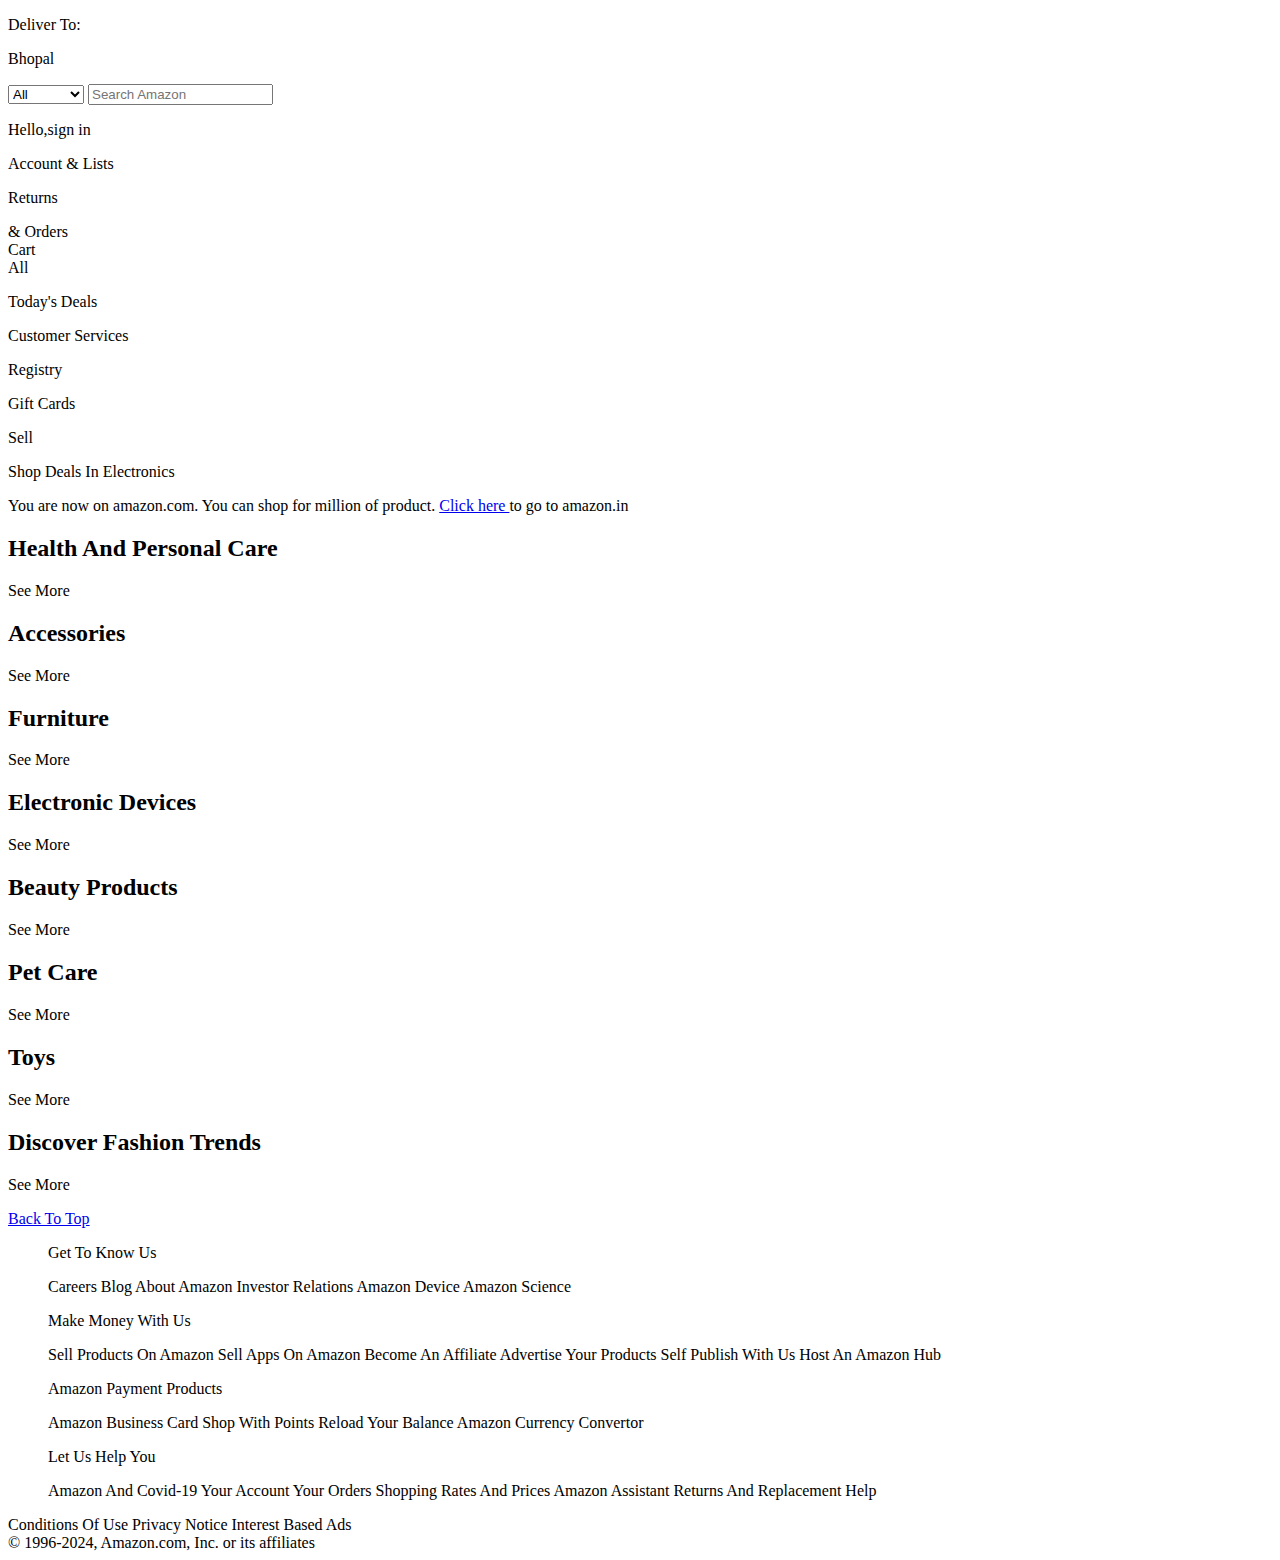
==== Amazon/index.html @ e22df1c1 "Create index.html" ====
<!DOCTYPE html>
<html lang="en">
    <head>
        <meta charset="UTF-8">
        <meta name="viewport" content="width=device-width, initial-scale=1.0">
        <link rel="stylesheet"
            href="https://cdnjs.cloudflare.com/ajax/libs/font-awesome/6.5.1/css/all.min.css"
            integrity="sha512-DTOQO9RWCH3ppGqcWaEA1BIZOC6xxalwEsw9c2QQeAIftl+Vegovlnee1c9QX4TctnWMn13TZye+giMm8e2LwA=="
            crossorigin="anonymous" referrerpolicy="no-referrer" />
        <link rel="stylesheet" href="style.css">
        <title>Amazon</title>
    </head>
    <body>
        <head>
            <div class="navbar">
                <div class="nav_logo border">
                    <div class="logo"></div>
                </div>

                <div class="address border">
                    <p class="address1">Deliver To:</p>
                    <div class="icon">
                        <i class="fa-solid fa-location-dot"></i>
                        <p class="address2">Bhopal</p>
                    </div>
                </div>

                <div class="search">
                    <select class="search-select">
                        <option>All</option>
                        <option>Games</option>
                        <option>Clothes</option>
                        <option>Alexa</option>
                        <option>Coupons</option>
                    </select>
                    <input placeholder="Search Amazon" class="search-input">
                    <div class="search-icon">
                        <i class="fa-solid fa-magnifying-glass"></i>
                    </div>
                </div>

                <div class="sign-in border">
                    <p><span>Hello,sign in</span></p>
                    <span class="top-font">Account & Lists</span>
                </div>

                <div class="extra border">
                    <p><span>Returns</span></p>
                    <span class="top-font">& Orders</span>
                </div>

                <div class="cart border">
                    <i class="fa-solid fa-cart-shopping"></i>
                    Cart
                </div>
            </div>

            <div class="panel">
                <div class="all">
                    <i class="fa-solid fa-bars"></i>
                    All
                </div>

                <div class="items">
                    <p>Today's Deals</p>
                    <p>Customer Services</p>
                    <p>Registry</p>
                    <p>Gift Cards</p>
                    <p>Sell</p>
                </div>

                <div class="extra">
                    Shop Deals In Electronics
                </div>
            </div>
        </head>

        <div class="main-area">
            <div class="message">
                <p>You are now on amazon.com. You can shop for million of
                    product. <a href="https://www.amazon.in/">Click here </a>to go to amazon.in</p>
            </div>
        </div>

        <div class="content">
            <div class="box">
                <div class="box-content">
                    <h2>Health And Personal Care</h2>
                    <div class="box-img"
                        style="background-image: url('Images/box1_image.jpg');"></div>
                    <p>See More</p>
                </div>
            </div>
            <div class="box">
                <div class="box-content">
                    <h2>Accessories</h2>
                    <div class="box-img"
                        style="background-image: url('Images/box2_image.jpg');"></div>
                    <p>See More</p>
                </div>
            </div>
            <div class="box">
                <div class="box-content">
                    <h2>Furniture</h2>
                    <div class="box-img"
                        style="background-image: url('Images/box3_image.jpg');"></div>
                    <p>See More</p>
                </div>
            </div>
            <div class="box">
                <div class="box-content">
                    <h2>Electronic Devices</h2>
                    <div class="box-img"
                        style="background-image: url('Images/box4_image.jpg');"></div>
                    <p>See More</p>
                </div>
            </div>
            <div class="box">
                <div class="box-content">
                    <h2>Beauty Products</h2>
                    <div class="box-img"
                        style="background-image: url('Images/box5_image.jpg');"></div>
                    <p>See More</p>
                </div>
            </div>
            <div class="box">
                <div class="box-content">
                    <h2>Pet Care</h2>
                    <div class="box-img"
                        style="background-image: url('Images/box6_image.jpg');"></div>
                    <p>See More</p>
                </div>
            </div>
            <div class="box3 box">
                <div class="box-content">
                    <h2>Toys</h2>
                    <div class="box-img"
                        style="background-image: url('Images/box7_image.jpg');"></div>
                    <p>See More</p>
                </div>
            </div>
            <div class="box">
                <div class="box-content">
                    <h2>Discover Fashion Trends</h2>
                    <div class="box-img"
                        style="background-image: url('Images/box8_image.jpg');"></div>
                    <p>See More</p>
                </div>
            </div>
        </div>

        <footer>
            <div class="foot1">
                <a href="#">Back To Top</a>
            </div>

            <div class="foot2">
                <ul>
                    <p>Get To Know Us</p>
                    <a>Careers</a>
                    <a>Blog</a>
                    <a>About Amazon</a>
                    <a>Investor Relations</a>
                    <a>Amazon Device</a>
                    <a>Amazon Science</a>
                </ul>
                <ul>
                    <p>Make Money With Us</p>
                    <a>Sell Products On Amazon</a>
                    <a>Sell Apps On Amazon</a>
                    <a>Become An Affiliate</a>
                    <a>Advertise Your Products</a>
                    <a>Self Publish With Us</a>
                    <a>Host An Amazon Hub</a>
                </ul>
                <ul>
                    <p>Amazon Payment Products</p>
                    <a>Amazon Business Card</a>
                    <a>Shop With Points</a>
                    <a>Reload Your Balance</a>
                    <a>Amazon Currency Convertor</a>
                </ul>
                <ul>
                    <p>Let Us Help You</p>
                    <a>Amazon And Covid-19</a>
                    <a>Your Account</a>
                    <a>Your Orders</a>
                    <a>Shopping Rates And Prices</a>
                    <a>Amazon Assistant</a>
                    <a>Returns And Replacement</a>
                    <a>Help</a>
                </ul>
            </div>

            <div class="foot3">
                <div class="foot_logo"></div>
            </div>

            <div class="finale">
                <div class="pages">
                    <a>Conditions Of Use</a>
                    <a>Privacy Notice</a>
                    <a>Interest Based Ads</a>
                </div>
                <div class="copyright">
                    © 1996-2024, Amazon.com, Inc. or its affiliates
                </div>
            </div>
        </footer>
    </body>
</html>
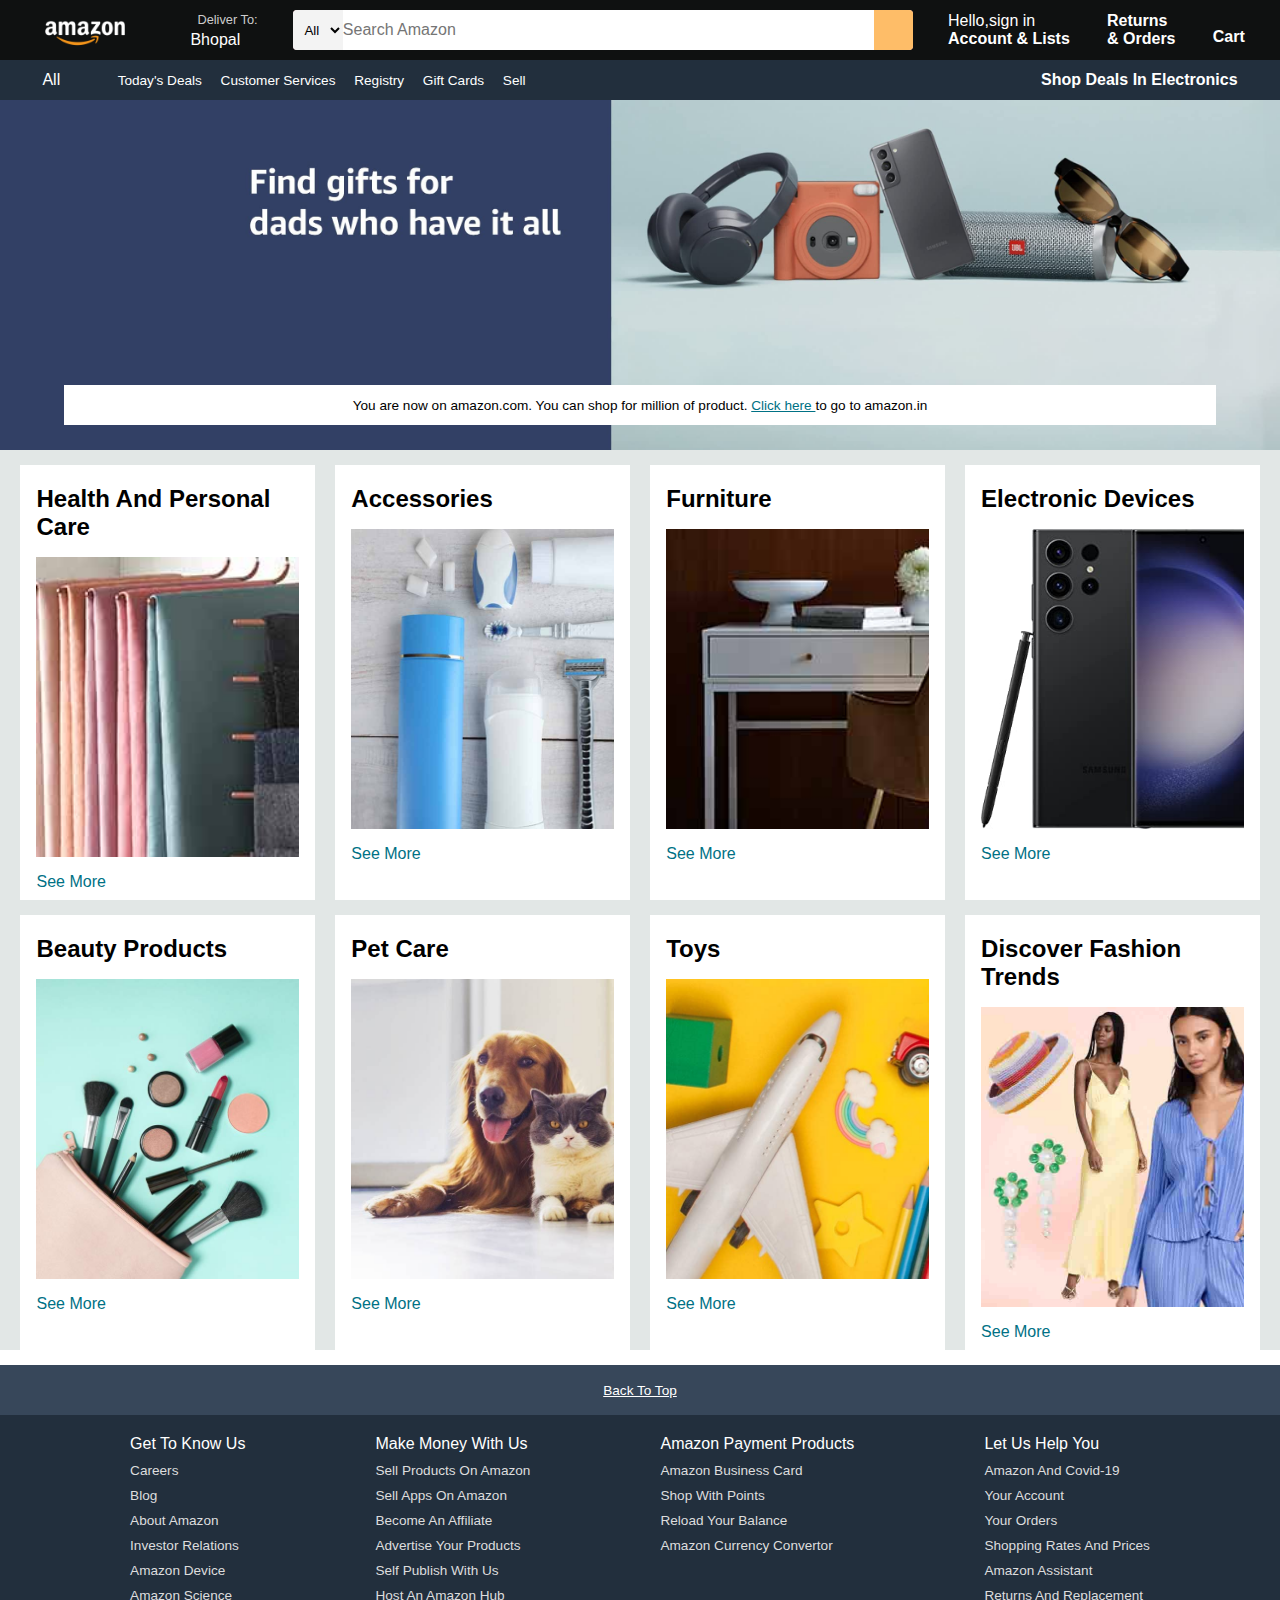
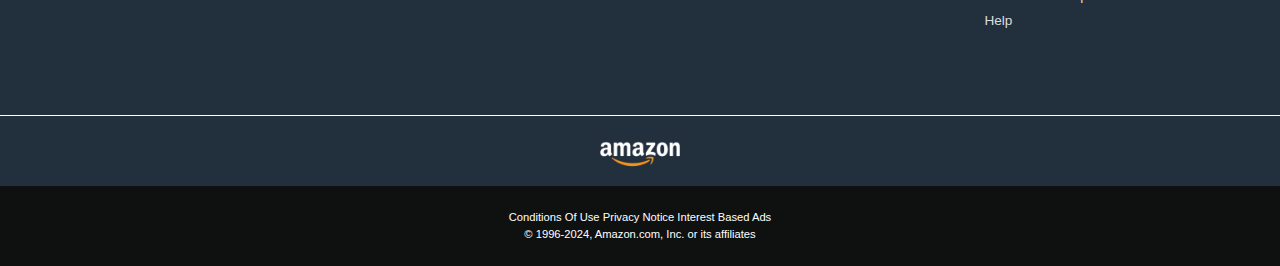
==== commit 9c46ffcd: "Update index.html" ====
--- a/Amazon/index.html
+++ b/Amazon/index.html
@@ -8,7 +8,7 @@
             integrity="sha512-DTOQO9RWCH3ppGqcWaEA1BIZOC6xxalwEsw9c2QQeAIftl+Vegovlnee1c9QX4TctnWMn13TZye+giMm8e2LwA=="
             crossorigin="anonymous" referrerpolicy="no-referrer" />
         <link rel="stylesheet" href="style.css">
-        <title>Amazon</title>
+        <title>Online Shopping site in India: Shop Online for Mobiles, Books, Watches, Shoes and More - Amazon.in</title>
     </head>
     <body>
         <head>
--- a/Amazon/style.css
+++ b/Amazon/style.css
@@ -0,0 +1,267 @@
+*{
+    margin: 0;
+    padding: 0;
+    font-family: Arial, Helvetica, sans-serif;
+    border: border-box;
+}
+
+.navbar{
+    height: 60px;
+    background-color:#0f1111;
+    color: white;
+    display: flex;
+    align-items: center;
+    justify-content: space-evenly;
+}
+
+.nav_logo{
+    height: 50px;
+    width: 100px;
+}
+
+.logo{
+    background-image: url("Images/amazon_logo.png");
+    width: 100%;
+    height: 50px;
+    background-size: cover;
+}
+
+.border{
+    border: 2px solid transparent;
+}
+
+.border:hover{
+        border: 2px solid white;
+}
+
+.address1{
+    color: #cccccc;
+    font-size: 0.8rem;
+    margin-left: 25px;
+}
+
+.address2{
+    font-size: 1rem;
+    margin-left: 3px;
+}
+
+.icon{
+    margin-top: 4px;
+    margin-left: 15px;
+    display: flex;
+    align-items: center;
+    font-size: 22px;
+}
+
+.search{
+    display: flex;
+    background-color: pink;
+    height: 40px;
+    width: 620px;
+    border-radius: 4px;
+    justify-content: space-evenly;
+}
+
+.search:hover{
+    border: 2px solid orange;
+}
+
+.search-select{
+    background-color: #f3f3f3;
+    width: 50px;
+    text-align: center;
+   border-top-left-radius: 4px;
+   border-bottom-left-radius: 4px;
+   border: none;
+}
+
+.search-input{
+    width: 100%;
+    font-size: 1rem;
+    border: none;
+}
+
+.search-icon{
+    width: 45px;
+    display: flex;
+    justify-content: center;
+    align-items: center;
+    font-size: 1.3rem;
+    background-color: #febd68;
+    border-top-right-radius: 4px;
+    border-bottom-right-radius: 4px;
+    color: #0f1111;
+}
+
+.span{
+    font-size: 0.7rem;
+}
+
+.top-font{
+    font-size: 1rem;
+    font-weight: 700;
+}
+
+.cart i{
+    font-size: 35px;
+}
+
+.cart{
+    font-size:1rem;
+    font-weight: 700;
+}
+
+.panel{
+    height: 40px;
+    background-color: #222f3d;
+    display: flex;
+    align-items: center;
+    justify-content: space-evenly;
+    color: white;
+}
+
+.items p{
+    display: inline;
+    margin-left: 15px;
+}
+
+.items{
+    width: 70%;
+    font-size: 0.85rem;
+}
+
+.extra{
+    font-size: 0.9;
+    font-weight: 700;
+}
+
+.main-area{
+    background-image: url("Images/hero_image.jpg");
+    height: 350px;
+    background-size: cover;
+    display: flex;
+    justify-content: center;
+    align-items: flex-end;
+}
+
+.message{
+    background-color: white;
+    color: black;
+    height: 40px;
+    display: flex;
+    align-items: center;
+    justify-content: center;
+    font-size: 0.85rem;
+    width: 90%;
+    margin-bottom: 25px;
+}
+
+.message a{
+    color: #007185;
+     
+}
+
+.content{
+    display: flex;
+    flex-wrap: wrap;
+    justify-content: space-evenly;
+    background-color: #e2e7e6;
+}
+
+.box{
+    height: 400px;
+    width: 23%;
+    background-color: white;
+    padding: 20px 0px 15px;
+    margin-top: 15px;
+}
+
+.box-img{
+    height: 300px;
+    background-size: cover;
+    margin-top: 1rem;
+    margin-bottom: 1rem;
+}
+
+.box-content{
+    margin-left: 1rem;
+    margin-right: 1rem;
+}
+
+.box-content p{
+    color: #007185;
+}
+
+footer{
+    margin-top: 15px;
+}
+
+.foot1 a{
+    color:white;
+}
+
+.foot1 a:hover{
+    color: green;
+}
+
+.foot1{
+    background-color: #37475a;
+    color: white;
+    height: 50px;
+    display: flex;
+    align-items: center;
+    justify-content: center;
+    font-size: 0.85rem;
+}
+
+.foot2{
+    background-color: #222f3d;
+    color: white;
+    height: 300px;
+    display: flex;
+    justify-content: space-evenly;
+}
+
+ul{
+    margin-top: 20px;
+}
+
+ul a{
+    display: block;
+    font-size: 0.85rem;
+    margin-top: 10px;
+    color: #DDDDDD;
+}
+
+.foot3{
+    background-color: #222f3d;
+    color:white;
+    border-top: 0.5px solid white;
+    height: 70px;
+    display: flex;
+    align-items: center;
+    justify-content: center;
+}
+
+.foot_logo{
+    background-image: url("Images/amazon_logo.png");
+    height: 50px;
+    background-size: cover;
+    width: 100px;
+}
+
+.finale{
+    background-color: #0f1111;
+    color: white;
+    height: 80px;
+    font-size: 0.7rem;
+    text-align: center;
+}
+
+.pages{
+    padding-top: 25px;
+}
+
+.copyright{
+    padding-top: 5px;
+}
